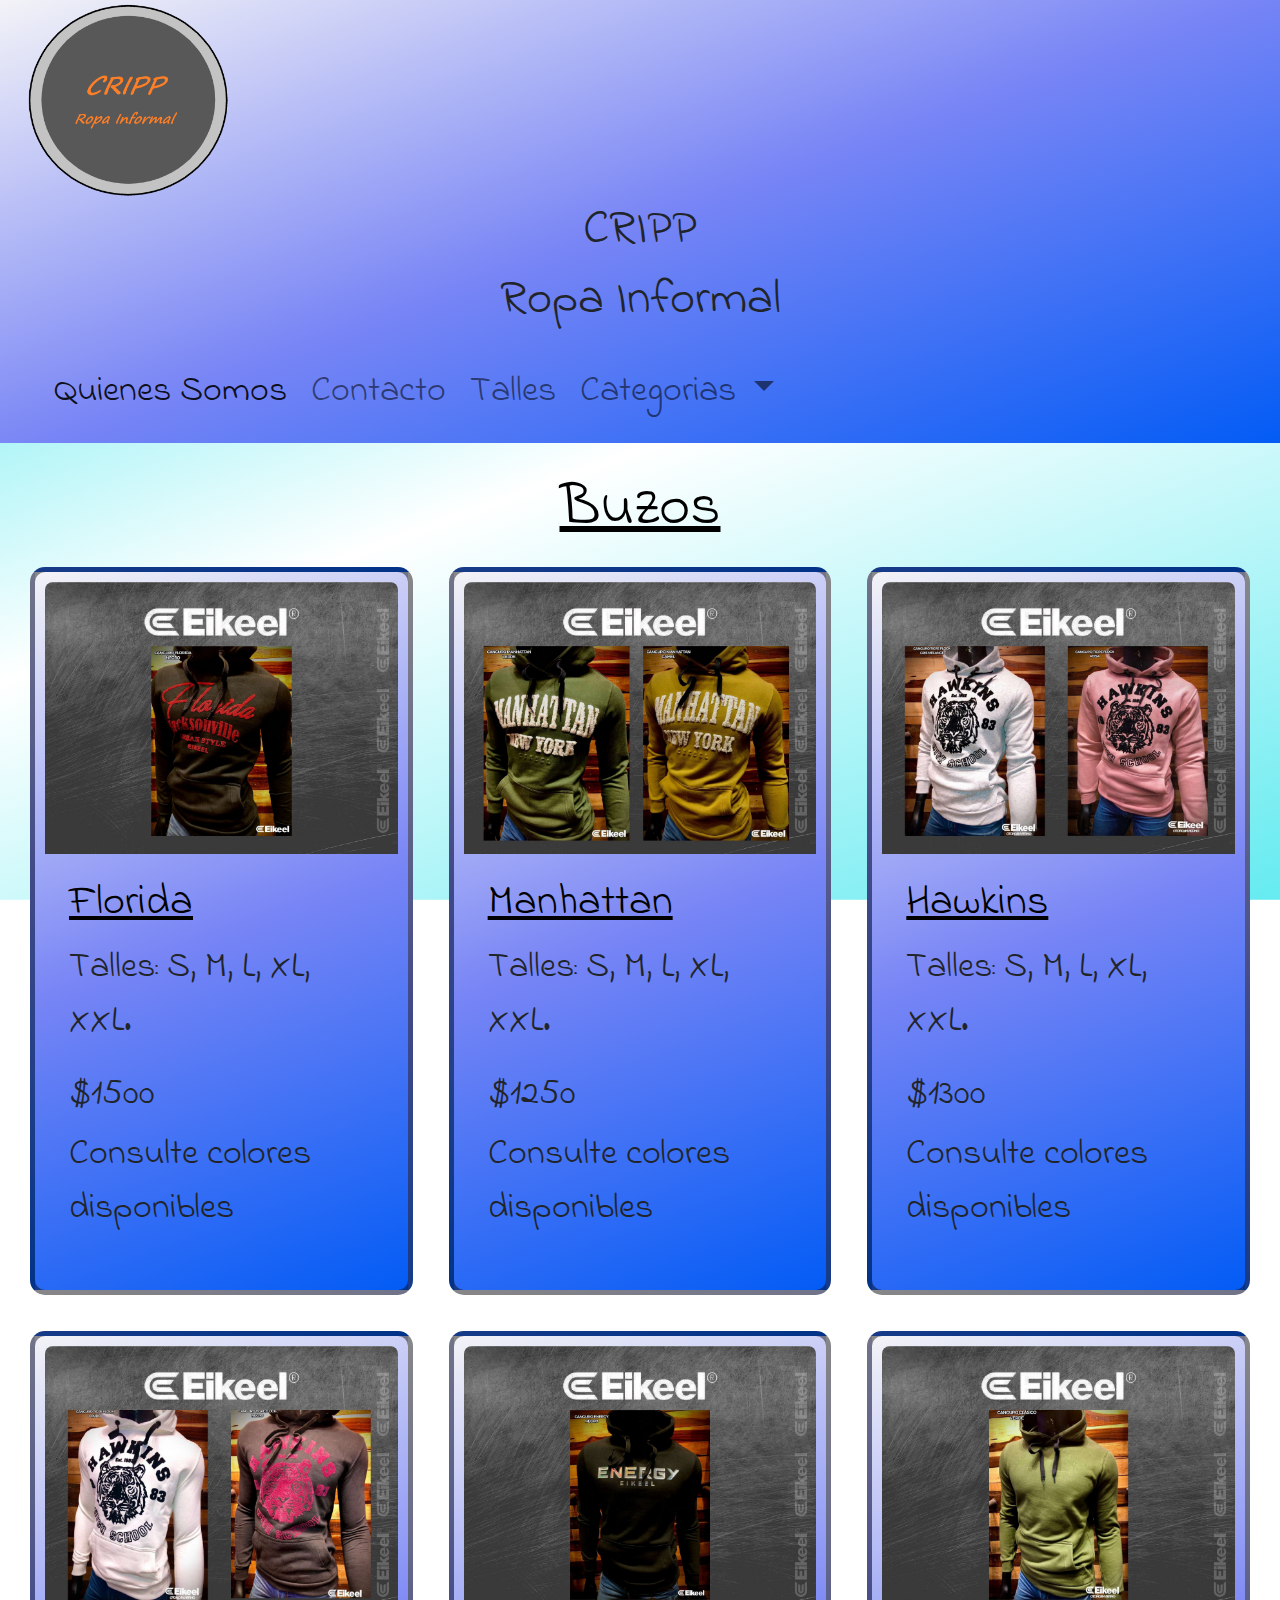
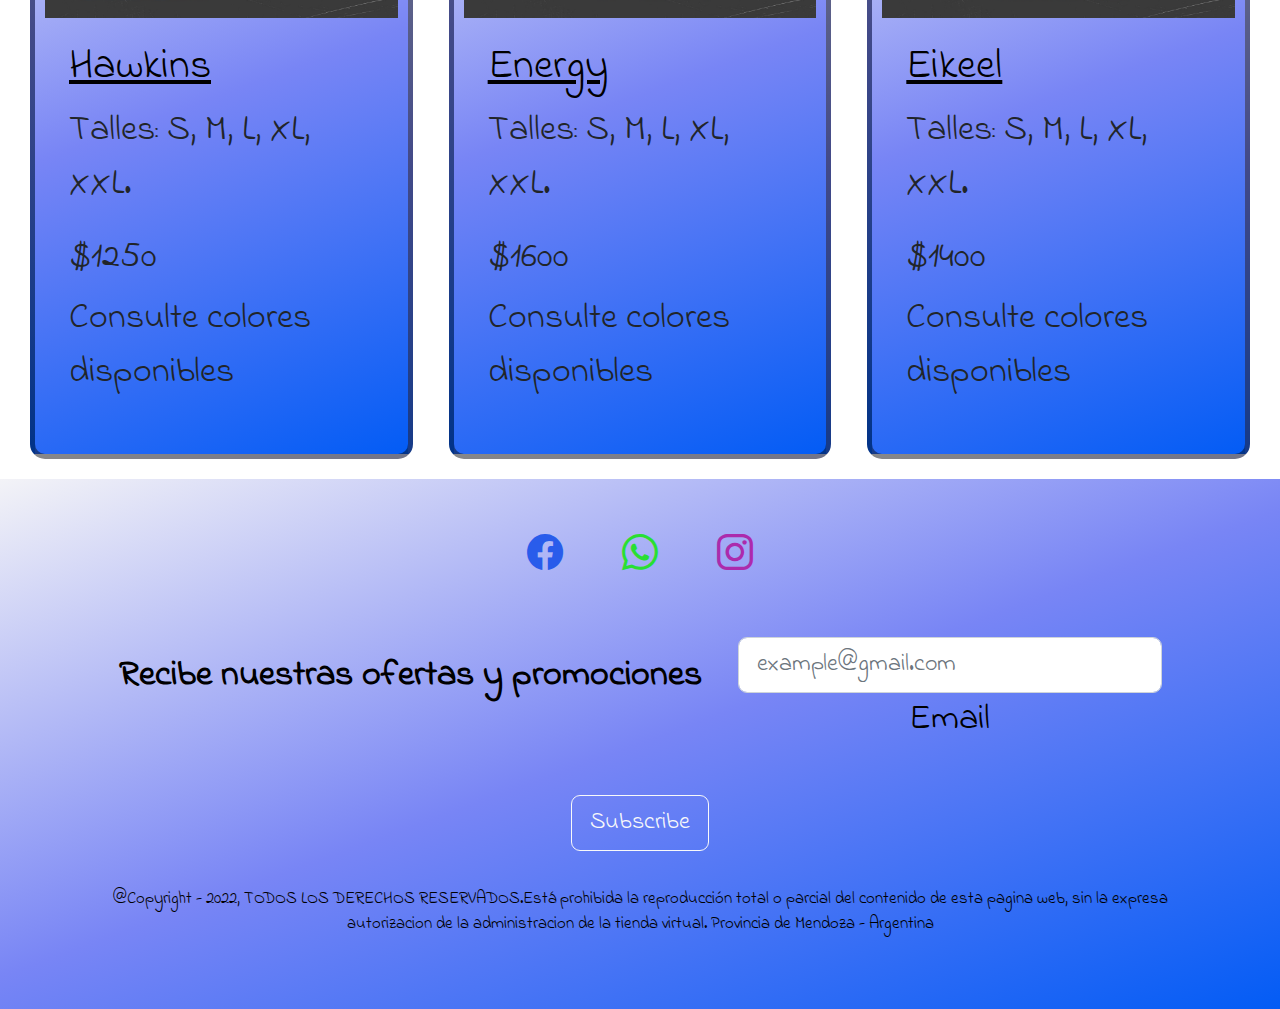
==== categoria/buzos.html @ 861ae763 "first commit" ====
<!DOCTYPE html>
<html lang="en">

<head>
    <meta charset="UTF-8">
    <meta http-equiv="X-UA-Compatible" content="IE=edge">
    <meta name="viewport" content="width=device-width, initial-scale=1.0">
    <meta name="description" content="Venta de ropa personalizada">
    <meta name="keywords" content="REMERAS,PANTALONES,CAMPERAS,BUZOS,CRIP,ROPA PERZONALIZADA,ROPA">
    <title>Buzos</title>
    <link rel="shortcut icon" href="../imagenes/icono.png" type="image/x-icon">
    <link rel="stylesheet" href="https://cdn.jsdelivr.net/npm/bootstrap-icons@1.9.1/font/bootstrap-icons.css">
    <link rel="stylesheet" href="../styles/bootstrap.min.css">
    <link rel="stylesheet" href="../styles/style.css">
</head>

<body>
    <header class="encabezado">
        <div>
            <img class="logo" src="../imagenes/icono.png" alt="CRIPP">
            <h1 class="logo__texto">CRIPP</h1>
            <H4 class="logo__texto">Ropa Informal</H4>
        </div>
        <nav class="navbar navbar-expand-lg">
            <div class="container-fluid">
                <a class="navbar-brand" href="#"></a>
                <button class="navbar-toggler" type="button" data-bs-toggle="collapse"
                    data-bs-target="#navbarNavDropdown" aria-controls="navbarNavDropdown" aria-expanded="false"
                    aria-label="Toggle navigation">
                    <span class="navbar-toggler-icon"></span>
                </button>
                <div class="collapse navbar-collapse" id="navbarNavDropdown">
                    <ul class="navbar-nav">
                        <li class="nav-item">
                            <a class="nav-link active" aria-current="page" href="../index.html">Quienes Somos</a>
                        </li>
                        <li class="nav-item">
                            <a class="nav-link" href="../categoria/contacto.html">Contacto</a>
                        </li>
                        <li class="nav-item">
                            <a class="nav-link" href="../index.html">Talles</a>
                        </li>
                        <li class="nav-item dropdown">
                            <a class="nav-link dropdown-toggle" href="#" role="button" data-bs-toggle="dropdown"
                                aria-expanded="false">
                                Categorias
                            </a>
                            <ul class="dropdown-menu">
                                <li><a class="dropdown-item" href="./remeras.html">Remeras</a></li>
                                <li><a class="dropdown-item" href="./buzos.html">Buzos</a></li>
                                <li><a class="dropdown-item" href="./camperas.html">Camperas</a></li>
                                <li><a class="dropdown-item" href="./pantalones.html">Pantalones</a></li>
                            </ul>
                        </li>
                    </ul>
                </div>
            </div>
        </nav>
    </header>
    <main class="cuerpo">
        <section>
            <h2 class="buzos">Buzos</h2>
            <div class="row row-cols-1 row-cols-md-3 g-4">
                <div class="col">
                    <div class="card h-100 tarjeta_producto">
                        <img src="../imagenes/buzos/buzo1.jpg" class="card-img-top" alt="florida">
                        <div class="card-body">
                            <h3 class="card-title">Florida</h3>
                            <p>Talles: S, M, L, XL, XXL.</p>
                            <h4>$1500</h4>
                            <p class="card-text">Consulte colores disponibles</p>
                        </div>
                    </div>
                </div>
                <div class="col">
                    <div class="card h-100 tarjeta_producto">
                        <img src="../imagenes/buzos/buzo2.jpg" class="card-img-top" alt="manhattan">
                        <div class="card-body">
                            <h3 class="card-title">Manhattan</h3>
                            <p>Talles: S, M, L, XL, XXL.</p>
                            <h4>$1250</h4>
                            <p class="card-text">Consulte colores disponibles</p>
                        </div>
                    </div>
                </div>
                <div class="col">
                    <div class="card h-100 tarjeta_producto">
                        <img src="../imagenes/buzos/buzo3.jpg" class="card-img-top" alt="hawkins">
                        <div class="card-body">
                            <h3 class="card-title">Hawkins</h3>
                            <p>Talles: S, M, L, XL, XXL.</p>
                            <h4>$1300</h4>
                            <p class="card-text">Consulte colores disponibles</p>
                        </div>
                    </div>
                </div>
                <div class="col">
                    <div class="card h-100 tarjeta_producto">
                        <img src="../imagenes/buzos/buzo4.jpg" class="card-img-top" alt="hawkind2">
                        <div class="card-body">
                            <h3 class="card-title">Hawkins</h3>
                            <p>Talles: S, M, L, XL, XXL.</p>
                            <h4>$1250</h4>
                            <p class="card-text">Consulte colores disponibles</p>
                        </div>
                    </div>
                </div>
                <div class="col">
                    <div class="card h-100 tarjeta_producto">
                        <img src="../imagenes/buzos/buzo5.jpg" class="card-img-top" alt="energy">
                        <div class="card-body">
                            <h3 class="card-title">Energy</h3>
                            <p>Talles: S, M, L, XL, XXL.</p>
                            <h4>$1600</h4>
                            <p class="card-text">Consulte colores disponibles</p>
                        </div>
                    </div>
                </div>
                <div class="col">
                    <div class="card h-100 tarjeta_producto">
                        <img src="../imagenes/buzos/buzo6.jpg" class="card-img-top" alt="sin marca">
                        <div class="card-body">
                            <h3 class="card-title">Eikeel</h3>
                            <p>Talles: S, M, L, XL, XXL.</p>
                            <h4>$1400</h4>
                            <p class="card-text">Consulte colores disponibles</p>
                        </div>
                    </div>
                </div>
            </div>
        </section>
    </main>
    <footer class="bg-dark text-center text-black redes">
        <div class="container p-4">

            <!-- Section: Social media -->
            <section class="mb-4">
                <!-- Facebook -->
                <a class="btn btn-floating m-1" style="color: #295ceb" href="https://www.facebook.com/" target="_blank" role="button"><i
                        class="bi bi-facebook"></i></a>

                <!-- Whatsapp -->
                <a class="btn btn-floating m-1" style="color: #29df32" href="https://www.whatsapp.com/" target="_blank" role="button"><i
                        class="bi bi-whatsapp"></i></a>

                <!-- Instagram -->
                <a class="btn btn-floating m-1" style="color: #ac2bac" href="https://www.instagram.com/" target="_blank" role="button"><i
                        class="bi bi-instagram"></i></a>

            </section>
            <section class="">
                <form action="">
                    <div class="row d-flex justify-content-center">
                        <div class="col-auto">
                            <p class="pt-2">
                                <strong>Recibe nuestras ofertas y promociones</strong>
                            </p>
                        </div>
                        <div class="col-md-5 col-12">
                            <div class="form-outline form-white mb-4">
                                <input type="email" id="form5Example2" placeholder="example@gmail.com" class="form-control" />
                                <label class="form-label" for="form5Example2">Email</label>
                            </div>
                        </div>
                        <div class="col-auto">
                            <button type="submit" class="btn btn-outline-light mb-4">
                                Subscribe
                            </button>
                        </div>
                    </div>
                </form>
            </section>
            <section class="mb-4">
                <p class="copyright">
                    @Copyright - 2022, TODOS LOS DERECHOS RESERVADOS.Está prohibida la reproducción total o parcial del contenido de esta pagina web, sin la expresa
                    autorizacion de la administracion de la tienda virtual.
                    Provincia de Mendoza - Argentina
                </p>
            </section>
        </div>
    </footer>
    <script src="../js/bootstrap.bundle.min.js"></script>
</body>

</html>
---- styles/style.css ----
@import url("https://fonts.googleapis.com/css2?family=Josefin+Sans:ital,wght@1,100;1,200;1,300;1,400;1,500;1,600;1,700&display=swap");
@import url("https://fonts.googleapis.com/css2?family=Gemunu+Libre:wght@200;300;400;500;600;700;800&family=Indie+Flower&display=swap");
* {
  margin: 0;
  padding: 0;
  box-sizing: border-box;
  font-family: "Indie Flower", cursive;
  font-size: 1.5rem;
}
* ::selection {
  background-color: aqua;
  color: white;
}

ul, ol {
  list-style: none;
}

.encabezado {
  font-size: 1rem;
  background: linear-gradient(160deg, rgb(243, 243, 247) 0%, rgb(120, 133, 245) 50%, rgb(3, 92, 245) 100%);
  font-size: x-large;
}
.encabezado .dropdown-menu {
  background: rgb(71, 117, 243);
}
.encabezado .logo {
  width: 300px;
}
.encabezado .logo__texto {
  text-align: center;
  font-size: xxx-large;
}

.cuerpo {
  background: linear-gradient(160deg, rgb(101, 235, 240) 15%, rgb(255, 255, 255) 50%, rgb(101, 235, 240) 100%);
  background-position: center;
  background-repeat: no-repeat;
  background-attachment: fixed;
  background-size: cover;
  padding: 30px;
}
.cuerpo .quienes {
  text-align: center;
  font-size: 2.5rem;
  color: black;
  text-decoration-line: underline;
}
.cuerpo .texto_index {
  text-align: center;
}

.talles {
  text-align: center;
  font-size: 2.5rem;
  color: black;
  text-decoration-line: underline;
}

.tremeras {
  width: 100%;
  height: 1000px;
  margin-bottom: 30px;
  display: block;
}

.tpantalones {
  width: 100%;
  height: 1000px;
  margin-bottom: 30px;
  display: block;
}

.redes {
  background: linear-gradient(160deg, rgb(243, 243, 247) 0%, rgb(120, 133, 245) 50%, rgb(3, 92, 245) 100%);
}
.redes .copyright {
  font-size: 0.7rem;
}

.img1 {
  width: 100%;
}

.tarjeta_producto {
  background: linear-gradient(160deg, rgb(243, 243, 247) 0%, rgb(120, 133, 245) 50%, rgb(3, 92, 245) 100%);
  padding: 10px;
  margin-block: 10px;
  border-radius: 15px;
  border: rgba(0, 0, 0, 0.445) solid 5px;
  transition-duration: 0.75s;
}

.tarjeta_producto:hover {
  box-shadow: 0px 0px 50px 25px rgba(0, 0, 0, 0.9);
  transform: scale(1.1);
}

.card-title {
  color: black;
  text-decoration: underline;
}

.contacto {
  text-align: center;
  font-size: 2.5rem;
  color: black;
  text-decoration-line: underline;
}

.buzos {
  text-align: center;
  font-size: 2.5rem;
  color: black;
  text-decoration-line: underline;
}

.camperas {
  text-align: center;
  font-size: 2.5rem;
  color: black;
  text-decoration-line: underline;
}

.pantalones {
  text-align: center;
  font-size: 2.5rem;
  color: black;
  text-decoration-line: underline;
}

.remeras {
  text-align: center;
  font-size: 2.5rem;
  color: black;
  text-decoration-line: underline;
}

/*# sourceMappingURL=style.css.map */
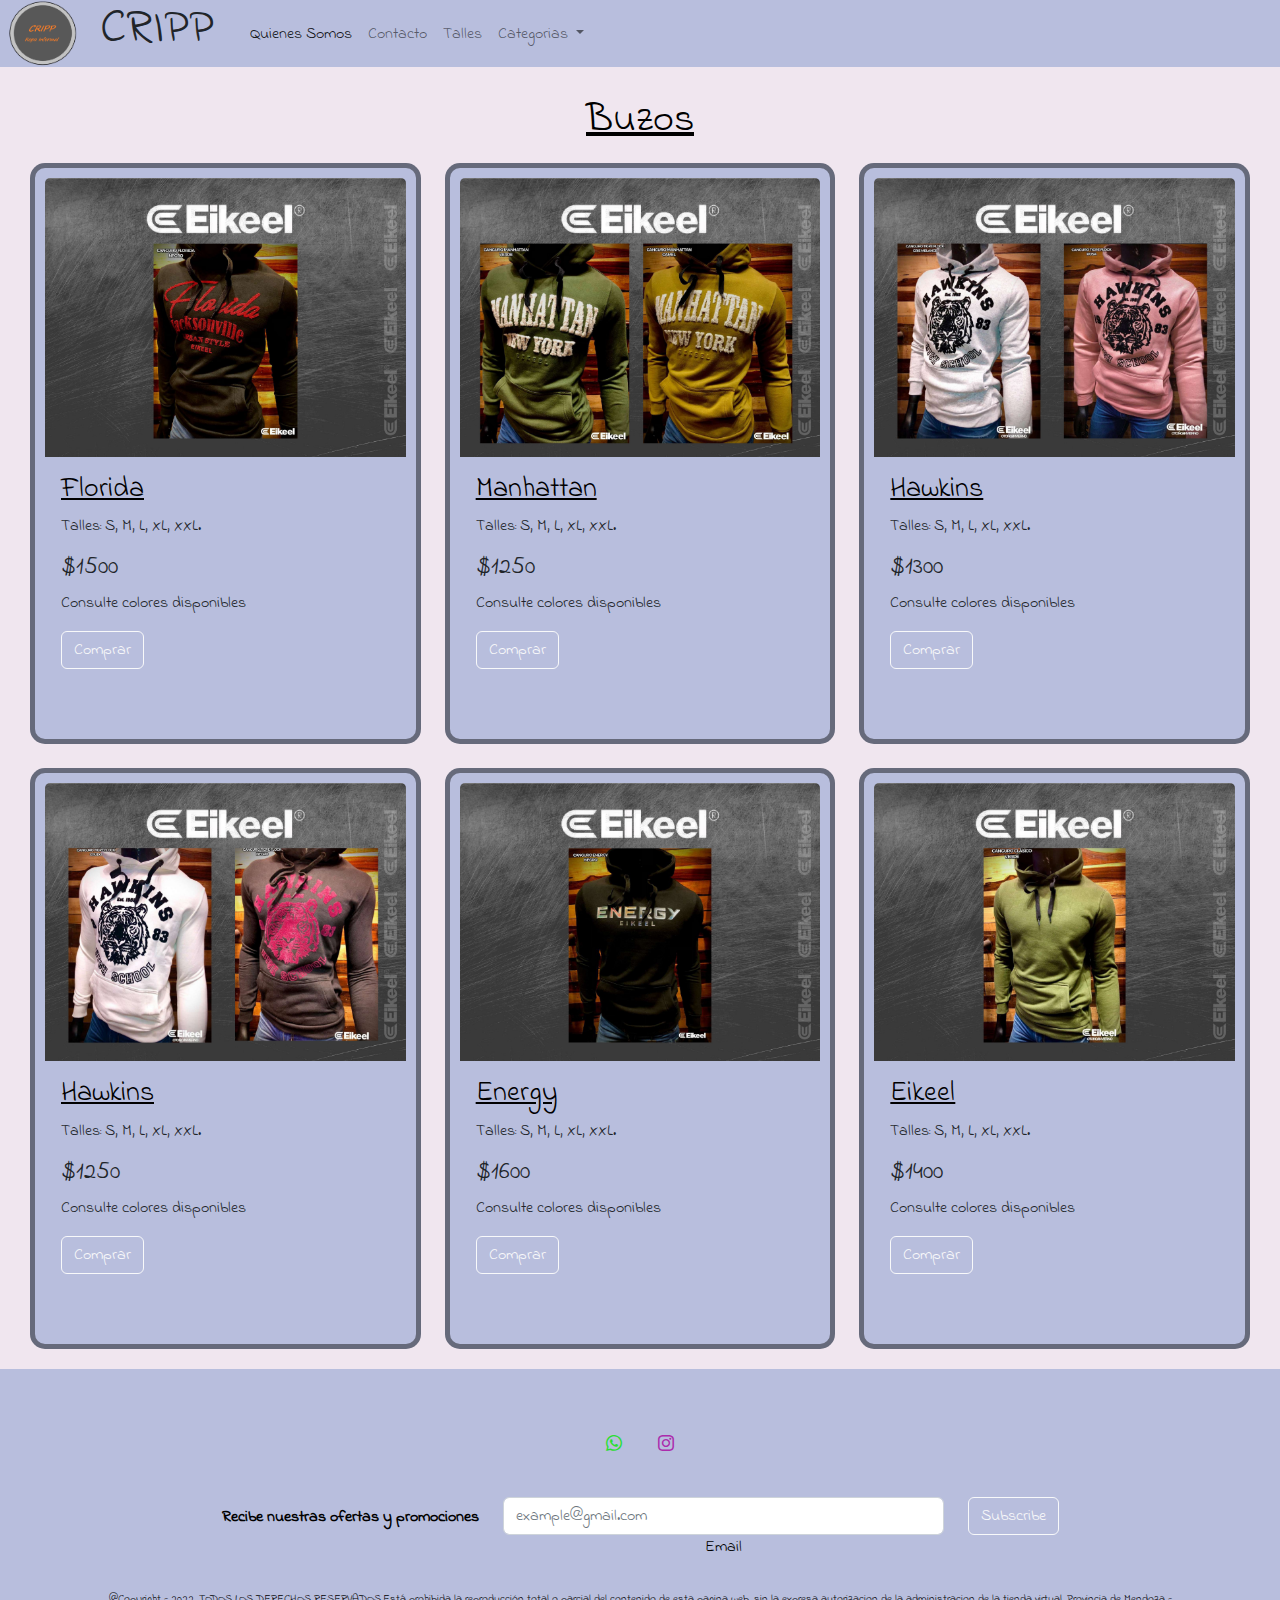
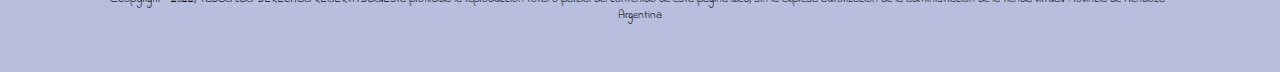
==== commit c1d69626: "correccion colores y otros" ====
--- a/categoria/buzos.html
+++ b/categoria/buzos.html
@@ -16,10 +16,9 @@
 
 <body>
     <header class="encabezado">
-        <div>
+        <div class="clogo">
             <img class="logo" src="../imagenes/icono.png" alt="CRIPP">
             <h1 class="logo__texto">CRIPP</h1>
-            <H4 class="logo__texto">Ropa Informal</H4>
         </div>
         <nav class="navbar navbar-expand-lg">
             <div class="container-fluid">
@@ -29,7 +28,7 @@
                     aria-label="Toggle navigation">
                     <span class="navbar-toggler-icon"></span>
                 </button>
-                <div class="collapse navbar-collapse" id="navbarNavDropdown">
+                <div class="collapse navbar-collapse justify-content-end" id="navbarNavDropdown">
                     <ul class="navbar-nav">
                         <li class="nav-item">
                             <a class="nav-link active" aria-current="page" href="../index.html">Quienes Somos</a>
@@ -69,6 +68,9 @@
                             <p>Talles: S, M, L, XL, XXL.</p>
                             <h4>$1500</h4>
                             <p class="card-text">Consulte colores disponibles</p>
+                            <button type="submit" class="btn btn-outline-light mb-4">
+                                Comprar
+                            </button>
                         </div>
                     </div>
                 </div>
@@ -80,6 +82,9 @@
                             <p>Talles: S, M, L, XL, XXL.</p>
                             <h4>$1250</h4>
                             <p class="card-text">Consulte colores disponibles</p>
+                            <button type="submit" class="btn btn-outline-light mb-4">
+                                Comprar
+                            </button>
                         </div>
                     </div>
                 </div>
@@ -91,6 +96,9 @@
                             <p>Talles: S, M, L, XL, XXL.</p>
                             <h4>$1300</h4>
                             <p class="card-text">Consulte colores disponibles</p>
+                            <button type="submit" class="btn btn-outline-light mb-4">
+                                Comprar
+                            </button>
                         </div>
                     </div>
                 </div>
@@ -102,6 +110,9 @@
                             <p>Talles: S, M, L, XL, XXL.</p>
                             <h4>$1250</h4>
                             <p class="card-text">Consulte colores disponibles</p>
+                            <button type="submit" class="btn btn-outline-light mb-4">
+                                Comprar
+                            </button>
                         </div>
                     </div>
                 </div>
@@ -113,6 +124,9 @@
                             <p>Talles: S, M, L, XL, XXL.</p>
                             <h4>$1600</h4>
                             <p class="card-text">Consulte colores disponibles</p>
+                            <button type="submit" class="btn btn-outline-light mb-4">
+                                Comprar
+                            </button>
                         </div>
                     </div>
                 </div>
@@ -124,29 +138,22 @@
                             <p>Talles: S, M, L, XL, XXL.</p>
                             <h4>$1400</h4>
                             <p class="card-text">Consulte colores disponibles</p>
+                            <button type="submit" class="btn btn-outline-light mb-4">
+                                Comprar
+                            </button>
                         </div>
                     </div>
                 </div>
             </div>
         </section>
     </main>
-    <footer class="bg-dark text-center text-black redes">
+    <footer class="text-center text-black redes">
         <div class="container p-4">
-
-            <!-- Section: Social media -->
-            <section class="mb-4">
-                <!-- Facebook -->
-                <a class="btn btn-floating m-1" style="color: #295ceb" href="https://www.facebook.com/" target="_blank" role="button"><i
-                        class="bi bi-facebook"></i></a>
-
-                <!-- Whatsapp -->
-                <a class="btn btn-floating m-1" style="color: #29df32" href="https://www.whatsapp.com/" target="_blank" role="button"><i
-                        class="bi bi-whatsapp"></i></a>
-
-                <!-- Instagram -->
-                <a class="btn btn-floating m-1" style="color: #ac2bac" href="https://www.instagram.com/" target="_blank" role="button"><i
-                        class="bi bi-instagram"></i></a>
-
+            <section class="iconos">
+                <a class="btn btn-floating m-1 whatsapp" style="color: #29df32" href="https://wa.me/c/5492613682487" target="_blank"
+                    role="button"><i class="bi bi-whatsapp"></i></a>
+                <a class="btn btn-floating m-1 instagram" style="color: #ac2bac" href="https://instagram.com/cripp.indumentaria?igshid=YmMyMTA2M2Y=" target="_blank"
+                    role="button"><i class="bi bi-instagram"></i></a>
             </section>
             <section class="">
                 <form action="">
--- a/styles/style.css
+++ b/styles/style.css
@@ -5,7 +5,7 @@
   padding: 0;
   box-sizing: border-box;
   font-family: "Indie Flower", cursive;
-  font-size: 1.5rem;
+  font-size: 1rem;
 }
 * ::selection {
   background-color: aqua;
@@ -18,14 +18,19 @@
 
 .encabezado {
   font-size: 1rem;
-  background: linear-gradient(160deg, rgb(243, 243, 247) 0%, rgb(120, 133, 245) 50%, rgb(3, 92, 245) 100%);
+  background: #b8bedd;
   font-size: x-large;
+  display: flex;
 }
 .encabezado .dropdown-menu {
-  background: rgb(71, 117, 243);
+  background: #b8bedd;
+}
+.encabezado .clogo {
+  display: flex;
+  align-items: center;
 }
 .encabezado .logo {
-  width: 300px;
+  width: 100px;
 }
 .encabezado .logo__texto {
   text-align: center;
@@ -33,7 +38,7 @@
 }
 
 .cuerpo {
-  background: linear-gradient(160deg, rgb(101, 235, 240) 15%, rgb(255, 255, 255) 50%, rgb(101, 235, 240) 100%);
+  background: #f0e6ef;
   background-position: center;
   background-repeat: no-repeat;
   background-attachment: fixed;
@@ -57,33 +62,78 @@
   text-decoration-line: underline;
 }
 
-.tremeras {
-  width: 100%;
-  height: 1000px;
-  margin-bottom: 30px;
-  display: block;
+.ctalles {
+  display: flex;
+  flex-direction: column;
+  justify-items: center;
+  align-items: center;
 }
 
-.tpantalones {
+.contenedor_img {
+  width: 75%;
+  height: 700px;
+  margin: 30px;
+}
+.contenedor_img .tremeras {
+  align-items: center;
   width: 100%;
-  height: 1000px;
-  margin-bottom: 30px;
-  display: block;
+  height: 600px;
+}
+.contenedor_img .tpantalones {
+  width: 100%;
+  height: 600px;
 }
 
 .redes {
-  background: linear-gradient(160deg, rgb(243, 243, 247) 0%, rgb(120, 133, 245) 50%, rgb(3, 92, 245) 100%);
+  background: #b8bedd;
 }
 .redes .copyright {
   font-size: 0.7rem;
 }
 
+.iconos {
+  margin: 30px;
+  size: 50px;
+}
+
+.instagram {
+  border: #bc2a8d;
+  border-radius: 50%;
+}
+
+.instagram:hover {
+  border: 5px solid #bc2a8d;
+  border-radius: 50%;
+  box-shadow: 0 0 15px #bc2a8d;
+  transition: all 0.5s ease;
+  color: #bc2a8d;
+  text-shadow: 0 0 15px #bc2a8d;
+  transition: all 0.5s ease;
+}
+
+.whatsapp {
+  border: #4dc247;
+  border-radius: 50%;
+}
+
+.whatsapp:hover {
+  border: 5px solid #4dc247;
+  border-radius: 50%;
+  box-shadow: 0 0 15px #4dc247;
+  transition: all 0.5s ease;
+  color: #4dc247;
+  text-shadow: 0 0 15px #4dc247;
+  transition: all 0.5s ease;
+}
+
 .img1 {
-  width: 100%;
+  width: 100px;
+  height: 150px;
 }
 
 .tarjeta_producto {
-  background: linear-gradient(160deg, rgb(243, 243, 247) 0%, rgb(120, 133, 245) 50%, rgb(3, 92, 245) 100%);
+  height: 150px;
+  background: #b8bedd;
   padding: 10px;
   margin-block: 10px;
   border-radius: 15px;
@@ -99,6 +149,11 @@
 .card-title {
   color: black;
   text-decoration: underline;
+}
+
+.btn_tarjeta {
+  border-radius: 50%;
+  border-color: black;
 }
 
 .contacto {
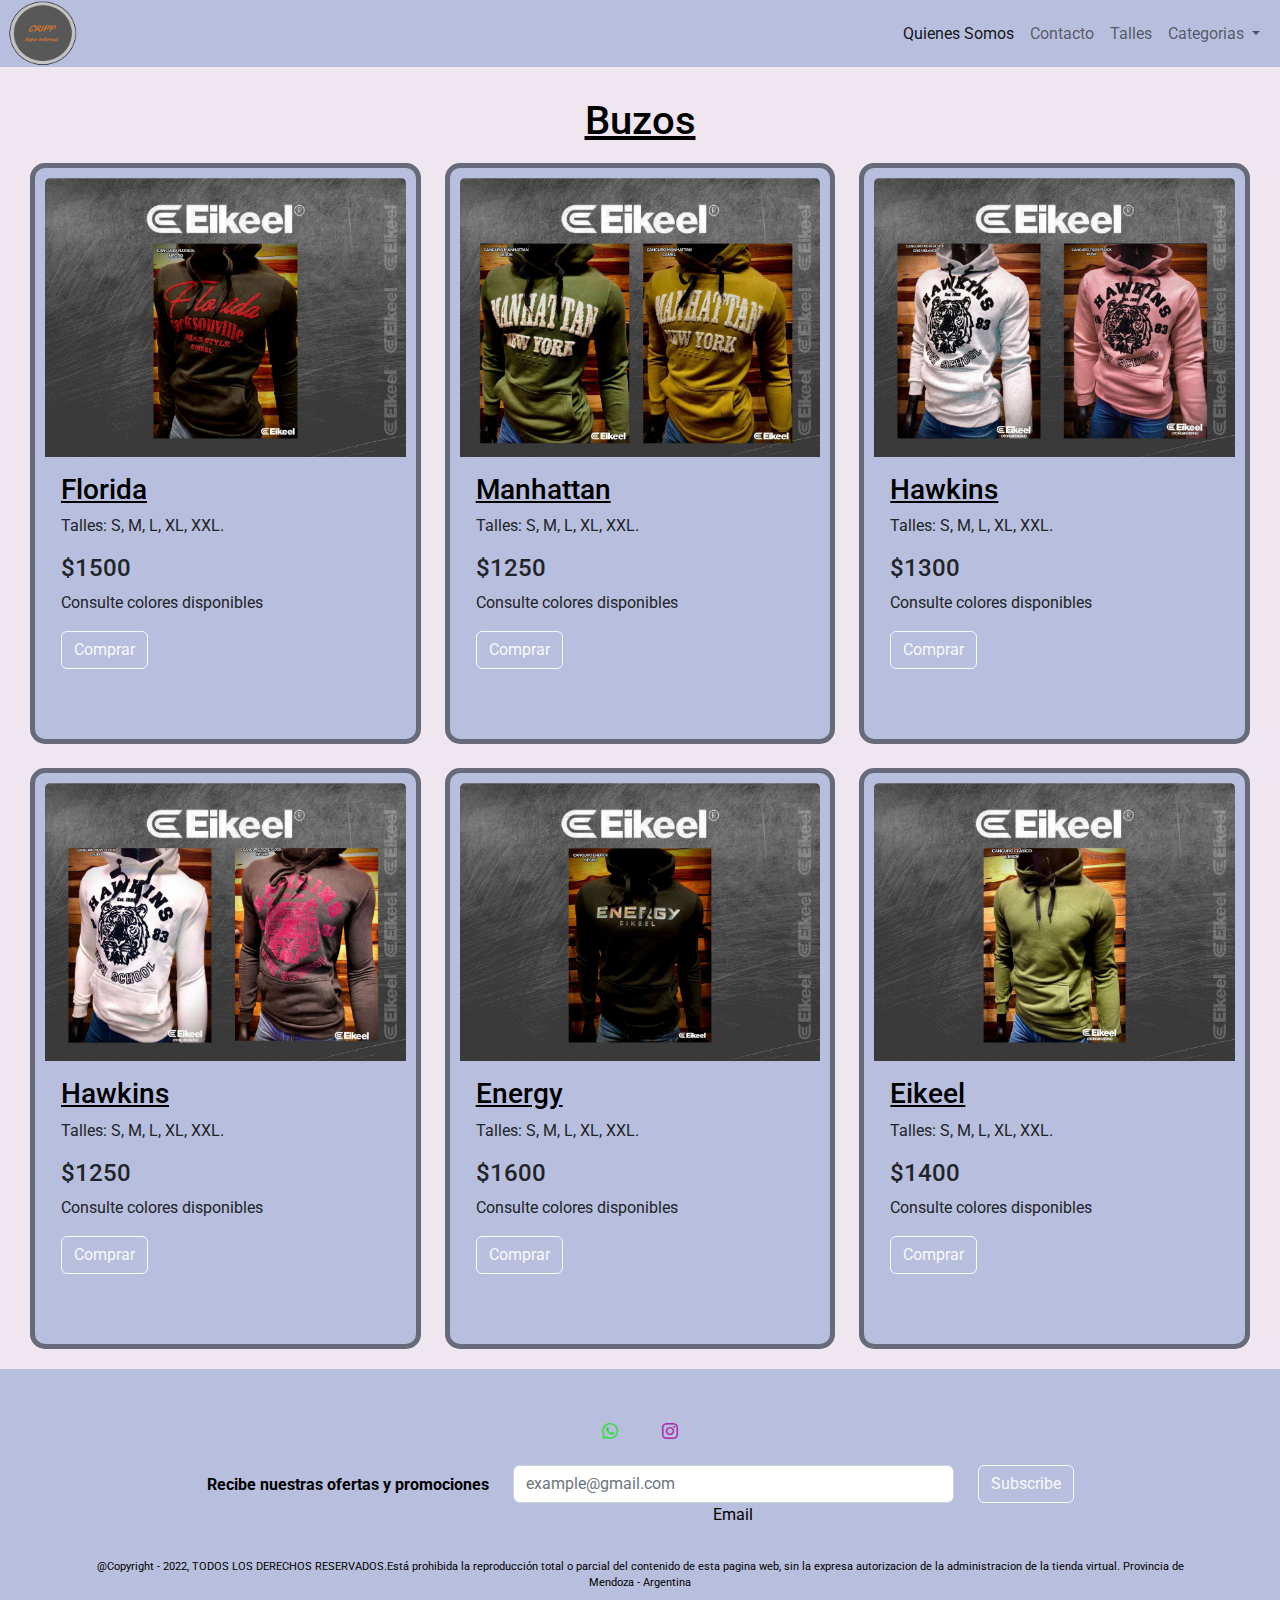
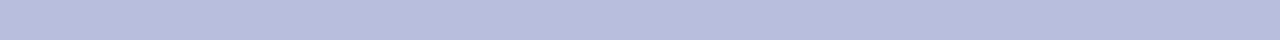
==== commit 2ea33704: "detalles finales" ====
--- a/categoria/buzos.html
+++ b/categoria/buzos.html
@@ -8,7 +8,7 @@
     <meta name="description" content="Venta de ropa personalizada">
     <meta name="keywords" content="REMERAS,PANTALONES,CAMPERAS,BUZOS,CRIP,ROPA PERZONALIZADA,ROPA">
     <title>Buzos</title>
-    <link rel="shortcut icon" href="../imagenes/icono.png" type="image/x-icon">
+    <link rel="shortcut icon" href="../imagenes/icono.jpg" type="image/x-icon">
     <link rel="stylesheet" href="https://cdn.jsdelivr.net/npm/bootstrap-icons@1.9.1/font/bootstrap-icons.css">
     <link rel="stylesheet" href="../styles/bootstrap.min.css">
     <link rel="stylesheet" href="../styles/style.css">
@@ -17,10 +17,9 @@
 <body>
     <header class="encabezado">
         <div class="clogo">
-            <img class="logo" src="../imagenes/icono.png" alt="CRIPP">
-            <h1 class="logo__texto">CRIPP</h1>
+            <a href="../index.html"><img class="logo" src="../imagenes/icono.png" alt="CRIPP"></a>
         </div>
-        <nav class="navbar navbar-expand-lg">
+        <nav class="navbar navbar-expand-lg navbar-collapse justify-content-end">
             <div class="container-fluid">
                 <a class="navbar-brand" href="#"></a>
                 <button class="navbar-toggler" type="button" data-bs-toggle="collapse"
--- a/styles/style.css
+++ b/styles/style.css
@@ -1,10 +1,11 @@
 @import url("https://fonts.googleapis.com/css2?family=Josefin+Sans:ital,wght@1,100;1,200;1,300;1,400;1,500;1,600;1,700&display=swap");
 @import url("https://fonts.googleapis.com/css2?family=Gemunu+Libre:wght@200;300;400;500;600;700;800&family=Indie+Flower&display=swap");
+@import url("https://fonts.googleapis.com/css2?family=Roboto:wght@400;500&display=swap");
 * {
   margin: 0;
   padding: 0;
   box-sizing: border-box;
-  font-family: "Indie Flower", cursive;
+  font-family: "Roboto", sans-serif;
   font-size: 1rem;
 }
 * ::selection {
@@ -92,8 +93,7 @@
 }
 
 .iconos {
-  margin: 30px;
-  size: 50px;
+  font-size: 3rem;
 }
 
 .instagram {
@@ -152,7 +152,7 @@
 }
 
 .btn_tarjeta {
-  border-radius: 50%;
+  border-radius: 15%;
   border-color: black;
 }
 
